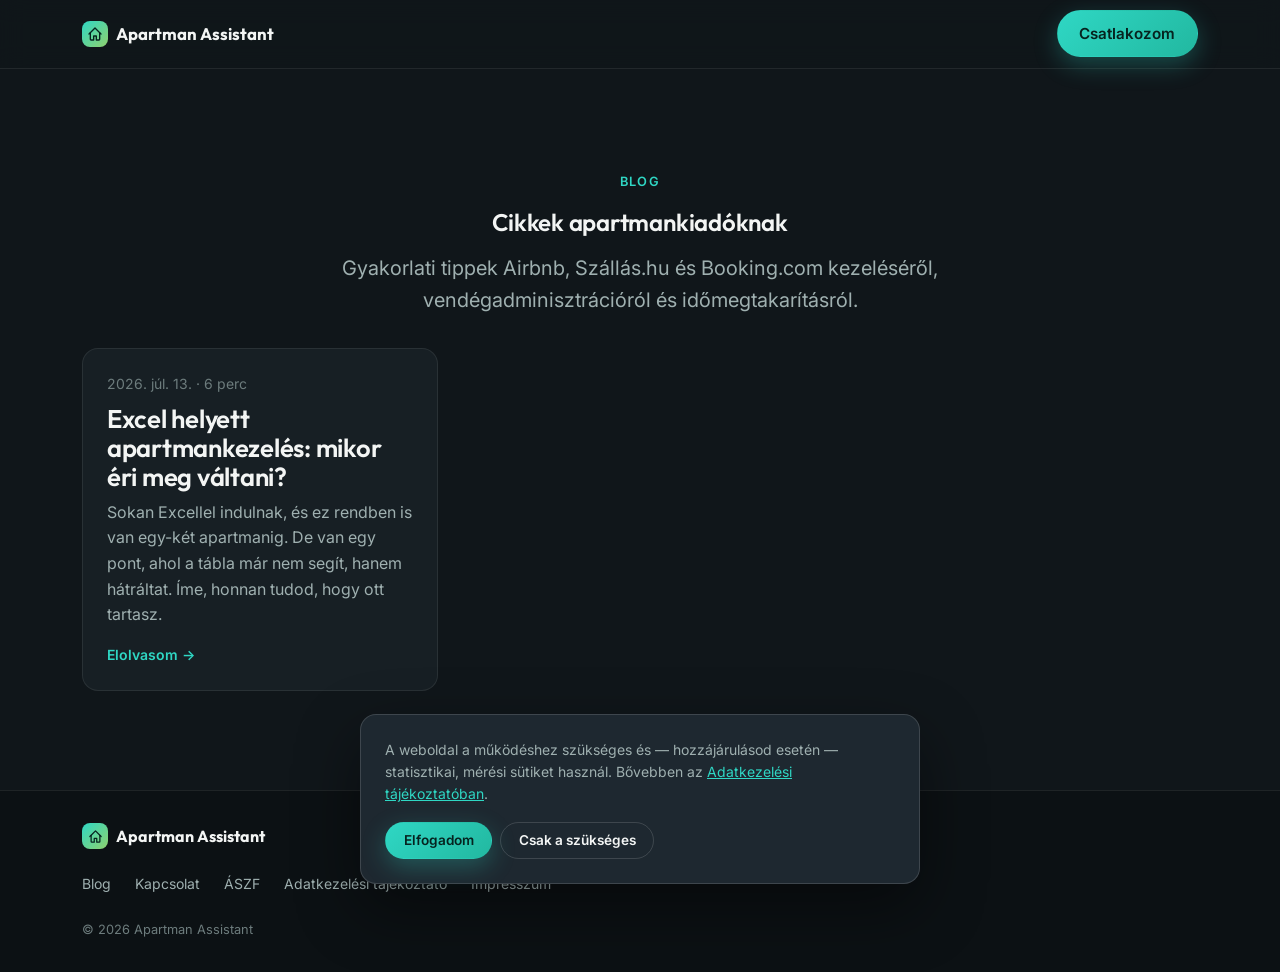
==== blog/index.html @ d6e4552d "Generate blog listing page" ====
<!DOCTYPE html>
<html lang="hu">
<head>
<meta charset="UTF-8" />
<meta name="viewport" content="width=device-width, initial-scale=1, viewport-fit=cover" />

<title>Blog — Apartman Assistant</title>
<meta name="description" content="Cikkek apartmankiadásról, Airbnb és Szállás.hu kezelésről, vendégkommunikációról és adminisztrációról." />
<link rel="canonical" href="https://apartmanassistant.hu/blog" />
<meta name="robots" content="index, follow" />
<meta name="theme-color" content="#10161a" />
<link rel="icon" href="/favicon.png" type="image/png" sizes="192x192" />
<link rel="apple-touch-icon" href="/assets/apple-touch-icon.png" />

<meta property="og:type" content="website" />
<meta property="og:site_name" content="Apartman Assistant" />
<meta property="og:title" content="Blog — Apartman Assistant" />
<meta property="og:description" content="Cikkek apartmankiadásról, Airbnb és Szállás.hu kezelésről, vendégkommunikációról és adminisztrációról." />
<meta property="og:url" content="https://apartmanassistant.hu/blog" />
<meta property="og:locale" content="hu_HU" />
<meta property="og:image" content="https://apartmanassistant.hu/assets/og-image.jpg" />

<link rel="preconnect" href="https://fonts.googleapis.com" />
<link rel="preconnect" href="https://fonts.gstatic.com" crossorigin />
<link href="https://fonts.googleapis.com/css2?family=Outfit:wght@500;600;700&family=Inter:wght@400;500;600;700&display=swap" rel="stylesheet" />
<link rel="stylesheet" href="/style.css" />
</head>
<body>
<svg style="display:none">
  <symbol id="icon-home" viewBox="0 0 24 24" fill="none" stroke="currentColor" stroke-width="2" stroke-linecap="round" stroke-linejoin="round">
    <path d="M3 12l9-9 9 9"/><path d="M5 10v10a1 1 0 0 0 1 1h4v-6h4v6h4a1 1 0 0 0 1-1V10"/>
  </symbol>
</svg>
<header class="site-header" data-block="header">
  <div class="container site-header__inner">
    <a class="logo" href="/" aria-label="Apartman Assistant — kezdőlap">
      <span class="logo__mark"><svg viewBox="0 0 24 24"><use href="#icon-home"/></svg></span>
      Apartman Assistant
    </a>
    <a class="btn btn-primary" href="/#cta" data-cta="header">
      Csatlakozom
    </a>
  </div>
</header>

<main id="main">
<section class="section">
  <div class="container">
    <div class="section-head section-head--center">
      <p class="eyebrow">Blog</p>
      <h1>Cikkek apartmankiadóknak</h1>
      <p class="lead">Gyakorlati tippek Airbnb, Szállás.hu és Booking.com kezeléséről, vendégadminisztrációról és időmegtakarításról.</p>
    </div>
    <div class="blog-grid">
      <a class="blog-card" href="/blog/excel-helyett-apartman-kezeles">
        <p class="blog-card__meta">2026. júl. 13. · 6 perc</p>
        <h2 class="blog-card__title">Excel helyett apartmankezelés: mikor éri meg váltani?</h2>
        <p class="blog-card__excerpt">Sokan Excellel indulnak, és ez rendben is van egy-két apartmanig. De van egy pont, ahol a tábla már nem segít, hanem hátráltat. Íme, honnan tudod, hogy ott tartasz.</p>
        <span class="blog-card__link">Elolvasom →</span>
      </a>
    </div>
  </div>
</section>
</main>

<footer class="site-footer" data-block="footer">
  <div class="container site-footer__inner">
    <div class="site-footer__brand">
      <span class="logo__mark" style="width:26px;height:26px">
        <svg viewBox="0 0 24 24" style="width:15px;height:15px"><use href="#icon-home"/></svg>
      </span>
      Apartman Assistant
    </div>
    <ul class="site-footer__links">
      <li><a href="/blog">Blog</a></li>
      <li><a href="/kapcsolat">Kapcsolat</a></li>
      <li><a href="/aszf">ÁSZF</a></li>
      <li><a href="/adatkezelesi-tajekoztato">Adatkezelési tájékoztató</a></li>
      <li><a href="/impresszum">Impresszum</a></li>
    </ul>
    <p class="site-footer__meta">© 2026 Apartman Assistant</p>
  </div>
</footer>
<div class="cookie-banner" id="cookie-banner" data-block="cookie-banner" role="dialog" aria-label="Cookie beállítások" aria-live="polite">
  <p>
    A weboldal a működéshez szükséges és — hozzájárulásod esetén — statisztikai,
    mérési sütiket használ. Bővebben az
    <a href="/adatkezelesi-tajekoztato">Adatkezelési tájékoztatóban</a>.
  </p>
  <div class="cookie-banner__actions">
    <button class="btn btn-primary" id="cookie-accept" type="button">Elfogadom</button>
    <button class="btn btn-ghost" id="cookie-reject" type="button">Csak a szükséges</button>
  </div>
</div>
<script src="/script.js" defer></script>
</body>
</html>
---- style.css ----
/* ==========================================================================
   APARTMAN ASSISTANT — LANDING PAGE STYLESHEET
   ==========================================================================
   Fájlszerkezet ebben a fájlban (könnyű keresni / cserélni):
   1. Design tokenek (színek, tipográfia, térközök)
   2. Alapreset
   3. Segédosztályok (container, section, badge, gomb...)
   4. Blokkonkénti stílusok (Header, Hero, Probléma, Funkciók, GYIK, CTA, Footer...)
   5. Cookie banner
   6. Animációk
   7. Reszponzív módosítások (mobile-first — a query-k felfelé bővítenek)
   ========================================================================== */

/* --------------------------------------------------------------------------
   1. DESIGN TOKENEK
   -------------------------------------------------------------------------- */
:root {
  /* Alapszínek — meleg antracit, nem tiszta fekete */
  --color-bg: #10161a;
  --color-bg-alt: #0c1114;
  --color-surface: #171f24;
  --color-surface-elevated: #1e2830;
  --color-border: rgba(255, 255, 255, 0.08);
  --color-border-strong: rgba(255, 255, 255, 0.14);

  /* Szöveg */
  --color-text: #f3f5f4;
  --color-text-muted: #9fb0b0;
  --color-text-faint: #6d7c7d;

  /* Hangsúlyszínek (az alkalmazás palettájából) */
  --color-turquoise: #2fd7c4;
  --color-turquoise-dim: rgba(47, 215, 196, 0.14);
  --color-orange: #ff9a56;
  --color-orange-dim: rgba(255, 154, 86, 0.14);
  --color-green: #8fd16e;
  --color-green-dim: rgba(143, 209, 110, 0.14);

  /* Tipográfia */
  --font-display: "Outfit", "Segoe UI", sans-serif;
  --font-body: "Inter", "Segoe UI", sans-serif;

  --fs-h1: clamp(2rem, 1.55rem + 2.2vw, 3.4rem);
  --fs-h2: clamp(1.6rem, 1.35rem + 1.2vw, 2.4rem);
  --fs-h3: clamp(1.25rem, 1.13rem + 0.6vw, 1.6rem);
  --fs-lead: clamp(1.05rem, 0.98rem + 0.35vw, 1.25rem);
  --fs-body: 1rem;
  --fs-small: 0.875rem;
  --fs-eyebrow: 0.8rem;

  /* Térköz-skála
     A blokkok közti (lg/xl/2xl/3xl) térközök ~20-23%-kal csökkentve a
     tömörebb, prémiumabb ritmus érdekében. A tartalmi térközök (sm/md)
     változatlanok, hogy a kártyák belső légtere ne váljon szűkössé. */
  --space-3xs: 0.25rem;
  --space-2xs: 0.5rem;
  --space-xs: 0.75rem;
  --space-sm: 1rem;
  --space-md: 1.5rem;
  --space-lg: 2rem;
  --space-xl: 3.15rem;
  --space-2xl: 4.6rem;
  --space-3xl: 6.2rem;

  /* Egyéb */
  --radius-sm: 10px;
  --radius-md: 16px;
  --radius-lg: 24px;
  --radius-pill: 999px;
  --shadow-sm: 0 4px 16px rgba(0, 0, 0, 0.28);
  --shadow-md: 0 12px 32px rgba(0, 0, 0, 0.36);
  --shadow-lg: 0 24px 64px rgba(0, 0, 0, 0.44);
  --container-max: 1180px;
  --ease: cubic-bezier(0.22, 1, 0.36, 1);
}

/* --------------------------------------------------------------------------
   2. ALAPRESET
   -------------------------------------------------------------------------- */
*,
*::before,
*::after {
  box-sizing: border-box;
}

html {
  scroll-behavior: smooth;
}

@media (prefers-reduced-motion: reduce) {
  html {
    scroll-behavior: auto;
  }
  *,
  *::before,
  *::after {
    animation-duration: 0.001ms !important;
    animation-iteration-count: 1 !important;
    transition-duration: 0.001ms !important;
    scroll-behavior: auto !important;
  }
}

body {
  margin: 0;
  background: var(--color-bg);
  color: var(--color-text);
  font-family: var(--font-body);
  font-size: var(--fs-body);
  line-height: 1.6;
  -webkit-font-smoothing: antialiased;
  text-rendering: optimizeLegibility;
}

img {
  max-width: 100%;
  display: block;
}

a {
  color: inherit;
  text-decoration: none;
}

h1,
h2,
h3,
h4 {
  font-family: var(--font-display);
  line-height: 1.15;
  margin: 0;
  font-weight: 600;
  letter-spacing: -0.01em;
}

p {
  margin: 0;
}

ul {
  margin: 0;
  padding: 0;
  list-style: none;
}

button {
  font-family: inherit;
  cursor: pointer;
}

svg {
  display: block;
}

::selection {
  background: var(--color-turquoise);
  color: #062521;
}

/* Látható fókusz — akadálymentesség */
:focus-visible {
  outline: 2px solid var(--color-turquoise);
  outline-offset: 3px;
  border-radius: 4px;
}

/* --------------------------------------------------------------------------
   3. SEGÉDOSZTÁLYOK
   -------------------------------------------------------------------------- */
.container {
  width: 100%;
  max-width: var(--container-max);
  margin-inline: auto;
  padding-inline: var(--space-md);
}

.section {
  padding-block: var(--space-2xl);
}

/* Kifejezetten a Hero → Probléma közti rés csökkentésére (kérésre) —
   csak a felső térközt érinti, az alsó (a következő blokk felé) marad. */
#problema {
  padding-top: 1.5rem;
}

.section--tight {
  padding-block: var(--space-xl);
}

.section-head {
  max-width: 640px;
  margin-bottom: var(--space-lg);
}

.section-head--center {
  margin-inline: auto;
  text-align: center;
}

.eyebrow {
  display: inline-flex;
  align-items: center;
  gap: var(--space-2xs);
  font-family: var(--font-body);
  font-size: var(--fs-eyebrow);
  font-weight: 600;
  letter-spacing: 0.08em;
  text-transform: uppercase;
  color: var(--color-turquoise);
  margin-bottom: var(--space-sm);
}

.eyebrow .dot {
  width: 6px;
  height: 6px;
  border-radius: 50%;
  background: currentColor;
}

.lead {
  font-size: var(--fs-lead);
  color: var(--color-text-muted);
  margin-top: var(--space-sm);
  max-width: 52ch;
}

.section-head--center .lead {
  margin-inline: auto;
}

.visually-hidden {
  position: absolute;
  width: 1px;
  height: 1px;
  overflow: hidden;
  clip: rect(0 0 0 0);
  white-space: nowrap;
}

.skip-link {
  position: absolute;
  top: -100%;
  left: var(--space-sm);
  background: var(--color-turquoise);
  color: #06201c;
  padding: var(--space-2xs) var(--space-sm);
  border-radius: var(--radius-sm);
  z-index: 1000;
  font-weight: 600;
  transition: top 0.2s var(--ease);
}

.skip-link:focus {
  top: var(--space-sm);
}

/* Ikon */
.icon {
  width: 22px;
  height: 22px;
  stroke: currentColor;
  fill: none;
  stroke-width: 1.75;
  stroke-linecap: round;
  stroke-linejoin: round;
  flex-shrink: 0;
}

/* Gombok --------------------------------------------------------------- */
.btn {
  display: inline-flex;
  align-items: center;
  justify-content: center;
  gap: var(--space-2xs);
  font-family: var(--font-body);
  font-weight: 600;
  font-size: 1rem;
  padding: 0.9rem 1.6rem;
  border-radius: var(--radius-pill);
  border: 1px solid transparent;
  transition: transform 0.18s var(--ease), box-shadow 0.18s var(--ease), background 0.18s var(--ease), border-color 0.18s var(--ease);
  white-space: nowrap;
}

.btn:active {
  transform: scale(0.98);
}

.btn-primary {
  background: linear-gradient(135deg, var(--color-turquoise), #22b8a0);
  color: #06231f;
  box-shadow: 0 8px 24px rgba(47, 215, 196, 0.28);
}

.btn-primary:hover {
  box-shadow: 0 12px 32px rgba(47, 215, 196, 0.4);
  transform: translateY(-1px);
}

.btn-ghost {
  background: transparent;
  border-color: var(--color-border-strong);
  color: var(--color-text);
}

.btn-ghost:hover {
  border-color: var(--color-turquoise);
  color: var(--color-turquoise);
}

.btn-block {
  width: 100%;
}

.cta-group {
  display: flex;
  flex-direction: column;
  align-items: flex-start;
  gap: var(--space-2xs);
}

.section-head--center .cta-group {
  align-items: center;
}

/* Bizalomépítő jelvények (próbaidő / ár / lemondhatóság) --------------- */
.trust-badges {
  display: flex;
  flex-wrap: wrap;
  justify-content: center;
  gap: var(--space-2xs);
  margin-top: var(--space-sm);
}

.trust-badges li {
  display: inline-flex;
  align-items: center;
  gap: 0.4rem;
  font-size: 0.9rem;
  font-weight: 600;
  color: var(--color-text);
  background: var(--color-surface);
  border: 1px solid var(--color-border-strong);
  padding: 0.55rem 0.95rem;
  border-radius: var(--radius-pill);
}

.trust-badges .icon {
  width: 16px;
  height: 16px;
}

.trust-badges li:nth-child(1) .icon {
  color: var(--color-turquoise);
}

.trust-badges li:nth-child(2) .icon {
  color: var(--color-orange);
}

.trust-badges li:nth-child(3) .icon {
  color: var(--color-green);
}

.trust-badges--emphasis li:nth-child(1) {
  background: var(--color-turquoise-dim);
  border-color: rgba(47, 215, 196, 0.4);
  color: var(--color-turquoise);
}

/* Kártya elem ------------------------------------------------------------ */
.card {
  background: var(--color-surface);
  border: 1px solid var(--color-border);
  border-radius: var(--radius-md);
  padding: var(--space-md);
}

/* Badge / állapotjelző (az app szemantikus jelzéseihez igazítva) -------- */
.badge {
  display: inline-flex;
  align-items: center;
  gap: 0.35rem;
  font-size: var(--fs-small);
  font-weight: 600;
  padding: 0.3rem 0.7rem;
  border-radius: var(--radius-pill);
}

.badge--turquoise {
  background: var(--color-turquoise-dim);
  color: var(--color-turquoise);
}

.badge--orange {
  background: var(--color-orange-dim);
  color: var(--color-orange);
}

.badge--green {
  background: var(--color-green-dim);
  color: var(--color-green);
}

/* --------------------------------------------------------------------------
   KÉPERNYŐKÉP-HELYTARTÓ (device-frame)
   -------------------------------------------------------------------------- 
   Ez a komponens tartja a helyét a valódi mobil screenshotoknak.
   Csere módja: lásd a HTML-ben lévő komment minden .device-frame felett.
   Amíg nincs kép: szaggatott keretes helytartó, felirattal.
   Ha van kép: a .device-frame__placeholder div-et cseréld le
   egy <img class="device-frame__img" src="assets/screenshots/xxx.webp" ...> tagre.
*/
.device-frame {
  position: relative;
  width: 100%;
  max-width: 300px;
  aspect-ratio: 9 / 19.5;
  margin-inline: auto;
  border-radius: 34px;
  padding: 10px;
  background: linear-gradient(160deg, #232f36, #141b1f);
  border: 1px solid var(--color-border-strong);
  box-shadow: var(--shadow-lg), 0 40px 70px -32px rgba(47, 215, 196, 0.28);
}

@media (prefers-reduced-motion: no-preference) {
  .device-frame {
    animation: deviceFloat 6.5s ease-in-out infinite;
  }

  /* Váltakozó fázis, hogy a szomszédos mockupok ne mozogjanak egyszerre */
  .feature--reverse .device-frame {
    animation-delay: -3.2s;
  }
}

@keyframes deviceFloat {
  0%,
  100% {
    transform: translateY(0);
  }
  50% {
    transform: translateY(-10px);
  }
}

/* A dekoratív "sziget" jegyzet (notch) eltávolítva — a placeholder-korban
   jól nézett ki, de a valódi screenshotok fejléc-szövegeit eltakarta.
   A keret önmagában (lekerekített bezel + árnyék) is jól olvasható
   telefonformát ad, notch nélkül is. */

.device-frame__screen {
  position: relative;
  width: 100%;
  height: 100%;
  border-radius: 24px;
  overflow: hidden;
  background: var(--color-surface);
}

.device-frame__img {
  width: 100%;
  height: 100%;
  object-fit: cover;
  /* Alapérték — csak akkor számít, ha egy képhez nincs lentebb egyedi
     módosító osztály megadva. */
  object-position: center top;
}

/* --------------------------------------------------------------------------
   KÉPENKÉNTI POZÍCIÓ-FINOMHANGOLÁS
   -------------------------------------------------------------------------- 
   Minden screenshot kicsit más forrás-arányú lehet, ezért nem egy közös
   értékkel, hanem egyenként hangoljuk a vízszintes pozíciót.
   Csak a "calc(50% + Npx)" részben lévő Npx számot kell módosítani:
     - pozitív szám (pl. +15px) → a kép jobbra tolódik a keretben
       (a bal oldali tartalom jobban látszik, a jobb oldal jobban vágódik)
     - negatív szám (pl. -15px) → a kép balra tolódik a keretben
       (a jobb oldali tartalom jobban látszik, a bal oldal jobban vágódik)
     - 0px → középre igazítva (nincs eltolás)
   ------------------------------------------------------------------------ */
.img--hero {
  object-position: calc(50% - 10px) top;
}

.img--guest-profile {
  object-position: calc(50% - 4px) top;
}

.img--tasks {
  object-position: calc(50% - 4px) top;
}

.img--booking {
  object-position: calc(50% - 4px) top;
}

.img--guest-tasks {
  object-position: calc(50% - 4px) top;
}

.img--payments {
  object-position: calc(50% - 4px) top;
}

.img--contacts {
  object-position: calc(50% + 9px) top;
}

.img--ical {
  object-position: calc(50% + 0px) top;
}

.device-frame__placeholder {
  width: 100%;
  height: 100%;
  display: flex;
  flex-direction: column;
  align-items: center;
  justify-content: center;
  gap: var(--space-xs);
  text-align: center;
  padding: var(--space-md);
  border: 1.5px dashed var(--color-border-strong);
  border-radius: 24px;
  color: var(--color-text-faint);
  background: repeating-linear-gradient(
    135deg,
    rgba(255, 255, 255, 0.02),
    rgba(255, 255, 255, 0.02) 10px,
    transparent 10px,
    transparent 20px
  );
}

.device-frame__placeholder .icon {
  width: 30px;
  height: 30px;
  color: var(--color-turquoise);
  opacity: 0.7;
}

.device-frame__placeholder-label {
  font-size: var(--fs-small);
  font-weight: 600;
  color: var(--color-text-muted);
}

.device-frame__placeholder-meta {
  font-size: 0.75rem;
  color: var(--color-text-faint);
}

/* --------------------------------------------------------------------------
   4a. HEADER
   -------------------------------------------------------------------------- */
.site-header {
  position: sticky;
  top: 0;
  z-index: 100;
  background: rgba(16, 22, 26, 0.82);
  backdrop-filter: blur(12px);
  -webkit-backdrop-filter: blur(12px);
  border-bottom: 1px solid var(--color-border);
}

.site-header__inner {
  display: flex;
  align-items: center;
  justify-content: space-between;
  padding-block: 0.65rem;
}

.logo {
  display: flex;
  align-items: center;
  gap: 0.5rem;
  font-family: var(--font-display);
  font-weight: 700;
  font-size: 1.05rem;
  color: var(--color-text);
}

.logo__mark {
  width: 26px;
  height: 26px;
  border-radius: 8px;
  background: linear-gradient(135deg, var(--color-turquoise), var(--color-green));
  display: flex;
  align-items: center;
  justify-content: center;
  color: #06231f;
}

.logo__mark svg {
  width: 16px;
  height: 16px;
  stroke: #06231f;
  stroke-width: 2;
  fill: none;
}

.site-header .btn {
  padding: 0.55rem 1.15rem;
  font-size: 0.88rem;
}

/* --------------------------------------------------------------------------
   4b. HERO
   -------------------------------------------------------------------------- */
.hero {
  /* Az alsó térköz szándékosan kisebb, mint a felső — így szűkebb a rés
     a "Talán neked is ismerős" blokk felé (kérésre csökkentve). */
  padding-block: var(--space-2xl) 1rem;
  position: relative;
  overflow: hidden;
}

.hero::before {
  content: "";
  position: absolute;
  inset: -20% -10% auto -10%;
  height: 480px;
  background: radial-gradient(closest-side, rgba(47, 215, 196, 0.16), transparent 70%);
  pointer-events: none;
  z-index: 0;
}

.hero__inner {
  position: relative;
  z-index: 1;
  display: grid;
  gap: var(--space-xl);
  align-items: center;
}

.hero__content {
  text-align: center;
}

.hero__kicker {
  color: var(--color-turquoise);
  font-weight: 600;
  font-size: var(--fs-eyebrow);
  letter-spacing: 0.08em;
  text-transform: uppercase;
  margin-bottom: var(--space-sm);
  display: block;
}

.hero h1 {
  font-size: var(--fs-h1);
}

.hero h1 .accent {
  background: linear-gradient(100deg, var(--color-turquoise), var(--color-green));
  -webkit-background-clip: text;
  background-clip: text;
  color: transparent;
}

.hero__lead {
  font-size: var(--fs-lead);
  color: var(--color-text-muted);
  margin-top: var(--space-md);
  max-width: 56ch;
  margin-inline: auto;
}

.hero__cta {
  margin-top: var(--space-lg);
  display: flex;
  flex-direction: column;
  align-items: center;
  gap: var(--space-sm);
}

.hero__visual {
  display: flex;
  justify-content: center;
}

.hero__visual .device-frame {
  max-width: 260px;
}

/* --------------------------------------------------------------------------
   4c. PROBLÉMA BLOKK
   -------------------------------------------------------------------------- */
.problem__intro {
  max-width: 640px;
  margin-bottom: var(--space-lg);
}

.problem__question {
  font-family: var(--font-display);
  font-size: var(--fs-h3);
  color: var(--color-text);
  margin-top: var(--space-sm);
}

.problem__list {
  display: grid;
  gap: var(--space-sm);
  margin-top: var(--space-lg);
}

.problem__item {
  display: flex;
  align-items: flex-start;
  gap: var(--space-sm);
  padding: var(--space-md);
  background: var(--color-surface);
  border: 1px solid var(--color-border);
  border-radius: var(--radius-md);
}

.problem__item .icon {
  color: var(--color-orange);
  margin-top: 2px;
}

.problem__outro {
  margin-top: var(--space-lg);
  padding: var(--space-md);
  border-left: 3px solid var(--color-turquoise);
  background: var(--color-surface);
  border-radius: 0 var(--radius-md) var(--radius-md) 0;
  font-family: var(--font-display);
  /* ~18%-kal kisebb, mint a --fs-h3, hogy ne versenyezzen a főcímekkel */
  font-size: clamp(1.02rem, 0.95rem + 0.45vw, 1.3rem);
  font-weight: 500;
  color: var(--color-text);
}

.problem__outro span {
  color: var(--color-turquoise);
}

/* --------------------------------------------------------------------------
   4d. FUNKCIÓ BLOKK (ismételhető komponens — kép + szöveg, felváltva)
   -------------------------------------------------------------------------- */
.feature {
  display: grid;
  gap: var(--space-lg);
  align-items: center;
}

.feature + .feature {
  margin-top: var(--space-2xl);
}

.feature__icon-badge {
  width: 46px;
  height: 46px;
  border-radius: var(--radius-sm);
  display: flex;
  align-items: center;
  justify-content: center;
  margin-bottom: var(--space-sm);
}

.feature__icon-badge .icon {
  width: 24px;
  height: 24px;
}

.feature__title {
  font-size: var(--fs-h2);
}

.feature__text {
  color: var(--color-text-muted);
  margin-top: var(--space-sm);
  max-width: 52ch;
}

.feature__points {
  margin-top: var(--space-md);
  display: grid;
  gap: var(--space-xs);
}

.feature__points li {
  display: flex;
  align-items: center;
  gap: var(--space-xs);
  color: var(--color-text);
  font-weight: 500;
}

.feature__points .icon {
  width: 18px;
  height: 18px;
  color: var(--color-green);
}

.feature--reverse .feature__visual {
  order: -1;
}

/* Spotlight változat — egy-két kiemelt blokkhoz, hogy törje a mintázat
   ismétlődését. Egyoszlopos, keretezett, izzó kártya, középre igazítva. */
.feature--spotlight {
  background: linear-gradient(160deg, var(--color-surface), var(--color-surface-elevated));
  border: 1px solid var(--color-border-strong);
  border-radius: var(--radius-lg);
  padding: var(--space-lg);
  text-align: center;
  box-shadow: 0 40px 80px -40px rgba(255, 154, 86, 0.28), var(--shadow-sm);
}

.feature--spotlight .feature__icon-badge {
  margin-inline: auto;
}

.feature--spotlight .feature__text {
  margin-inline: auto;
}

.feature--spotlight .feature__points {
  display: inline-grid;
  margin-inline: auto;
  margin-top: var(--space-md);
  text-align: left;
}

.feature--spotlight .feature__visual {
  margin-top: var(--space-lg);
}

.feature--spotlight .device-frame {
  max-width: 240px;
}

/* --------------------------------------------------------------------------
   4e. KIEMELT SÁV (digitális asszisztens callout)
   -------------------------------------------------------------------------- */
.highlight-banner {
  position: relative;
  background: linear-gradient(160deg, var(--color-surface), var(--color-surface-elevated));
  border: 1px solid rgba(47, 215, 196, 0.28);
  border-left: 3px solid var(--color-turquoise);
  border-radius: var(--radius-lg);
  padding: var(--space-lg);
  text-align: center;
  overflow: hidden;
  box-shadow: 0 0 90px -24px rgba(47, 215, 196, 0.4), var(--shadow-md);
}

.highlight-banner::before {
  content: "";
  position: absolute;
  top: -60%;
  left: 50%;
  translate: -50% 0;
  width: 70%;
  height: 220%;
  background: radial-gradient(closest-side, rgba(47, 215, 196, 0.16), transparent 70%);
  pointer-events: none;
}

.highlight-banner__icon {
  position: relative;
  z-index: 1;
  display: inline-flex;
  align-items: center;
  justify-content: center;
  width: 64px;
  height: 64px;
  border-radius: 50%;
  background: radial-gradient(circle, rgba(47, 215, 196, 0.3), rgba(47, 215, 196, 0.04));
  box-shadow: 0 0 34px rgba(47, 215, 196, 0.4), inset 0 0 0 1px rgba(47, 215, 196, 0.3);
  margin-bottom: var(--space-sm);
}

.highlight-banner .icon-lg {
  position: relative;
  z-index: 1;
  width: 28px;
  height: 28px;
  color: var(--color-turquoise);
  margin: 0;
}

.highlight-banner h3 {
  position: relative;
  z-index: 1;
  font-size: var(--fs-h3);
}

.highlight-banner p {
  position: relative;
  z-index: 1;
  color: var(--color-text-muted);
  margin-top: var(--space-sm);
  max-width: 56ch;
  margin-inline: auto;
}

/* Narancs színváltozat az árazás/bevezető időszak blokkhoz — hogy vizuálisan
   megkülönböztethető legyen a türkiz "digitális asszisztens" kiemeléstől. */
.highlight-banner--pricing {
  border-color: rgba(255, 154, 86, 0.28);
  border-left-color: var(--color-orange);
  box-shadow: 0 0 90px -24px rgba(255, 154, 86, 0.4), var(--shadow-md);
}

.highlight-banner--pricing::before {
  background: radial-gradient(closest-side, rgba(255, 154, 86, 0.16), transparent 70%);
}

.highlight-banner--pricing .highlight-banner__icon {
  background: radial-gradient(circle, rgba(255, 154, 86, 0.3), rgba(255, 154, 86, 0.04));
  box-shadow: 0 0 34px rgba(255, 154, 86, 0.4), inset 0 0 0 1px rgba(255, 154, 86, 0.3);
}

.highlight-banner--pricing .icon-lg {
  color: var(--color-orange);
}

/* Hero "Bevezető időszak" kiemelő doboz ----------------------------------- */
.intro-period-badge {
  display: flex;
  align-items: flex-start;
  gap: var(--space-sm);
  margin-top: var(--space-md);
  padding: var(--space-sm) var(--space-md);
  background: var(--color-turquoise-dim);
  border: 1px solid rgba(47, 215, 196, 0.3);
  border-radius: var(--radius-md);
  text-align: left;
}

.intro-period-badge__emoji {
  font-size: 1.4rem;
  line-height: 1;
  flex-shrink: 0;
}

.intro-period-badge__title {
  font-family: var(--font-display);
  font-weight: 600;
  color: var(--color-turquoise);
  font-size: 0.95rem;
}

.intro-period-badge__text {
  color: var(--color-text-muted);
  font-size: 0.9rem;
  margin-top: 0.2rem;
}

.intro-period-badge__link {
  display: inline-block;
  margin-left: 0.4rem;
  color: var(--color-turquoise);
  font-weight: 600;
  text-decoration: underline;
  text-underline-offset: 2px;
  white-space: nowrap;
}

.intro-period-badge__link:hover {
  color: var(--color-green);
}

/* Korai felhasználók / visszajelzés blokk — visszafogott, kártya nélküli -- */
.early-access-note {
  display: flex;
  align-items: flex-start;
  gap: var(--space-sm);
  max-width: 720px;
  margin-inline: auto;
  text-align: left;
}

.early-access-note .icon {
  color: var(--color-green);
  margin-top: 3px;
  flex-shrink: 0;
}

.early-access-note p {
  color: var(--color-text-muted);
  line-height: 1.7;
}

/* --------------------------------------------------------------------------
   4f. TOVÁBBI FUNKCIÓK RÁCS
   -------------------------------------------------------------------------- */
.feature-grid {
  display: grid;
  gap: var(--space-sm);
}

.feature-grid__item {
  display: flex;
  gap: var(--space-sm);
  padding: var(--space-md);
  background: var(--color-surface);
  border: 1px solid var(--color-border);
  border-radius: var(--radius-md);
  transition: border-color 0.2s var(--ease), transform 0.2s var(--ease);
}

.feature-grid__item:hover {
  border-color: var(--color-border-strong);
  transform: translateY(-2px);
}

.feature-grid__item .icon {
  color: var(--color-turquoise);
  flex-shrink: 0;
}

.feature-grid__item p {
  font-weight: 500;
  color: var(--color-text);
}

/* --------------------------------------------------------------------------
   4g. TÖRTÉNET / FOUNDER BLOKK
   -------------------------------------------------------------------------- */
.story {
  background: var(--color-surface);
  border: 1px solid var(--color-border);
  border-radius: var(--radius-lg);
  padding: var(--space-lg);
}

.story blockquote {
  margin: 0;
  font-family: var(--font-display);
  font-size: var(--fs-h3);
  font-weight: 500;
  color: var(--color-text);
  line-height: 1.4;
}

.story p {
  color: var(--color-text-muted);
  margin-top: var(--space-md);
}

.story p + p {
  margin-top: var(--space-sm);
}

.story__signature {
  margin-top: var(--space-md);
  padding-top: var(--space-sm);
  border-top: 1px solid var(--color-border);
  display: flex;
  align-items: center;
  gap: var(--space-xs);
  color: var(--color-turquoise);
  font-family: var(--font-display);
  font-size: 0.95rem;
  font-weight: 500;
  letter-spacing: 0.01em;
}

.story__signature::before {
  content: "";
  width: 30px;
  height: 2px;
  flex-shrink: 0;
  background: linear-gradient(90deg, var(--color-turquoise), var(--color-green));
  border-radius: var(--radius-pill);
}

/* --------------------------------------------------------------------------
   4h. GYIK (FAQ)
   -------------------------------------------------------------------------- */
.faq-list {
  display: grid;
  gap: var(--space-xs);
}

.faq-item {
  background: var(--color-surface);
  border: 1px solid var(--color-border);
  border-radius: var(--radius-md);
  overflow: hidden;
}

.faq-item__question {
  width: 100%;
  display: flex;
  align-items: center;
  justify-content: space-between;
  gap: var(--space-sm);
  padding: var(--space-md);
  background: transparent;
  border: none;
  color: var(--color-text);
  font-family: var(--font-display);
  font-size: 1.02rem;
  font-weight: 500;
  text-align: left;
}

.faq-item__question .icon {
  color: var(--color-turquoise);
  transition: transform 0.25s var(--ease);
  flex-shrink: 0;
}

.faq-item[open] .faq-item__question .icon {
  transform: rotate(180deg);
}

.faq-item__answer {
  padding: 0 var(--space-md) var(--space-md);
  color: var(--color-text-muted);
}

/* Simább nyitás modern böngészőkben (progresszív feljavítás) */
@media (prefers-reduced-motion: no-preference) {
  .faq-item__answer {
    animation: faqFadeIn 0.25s var(--ease);
  }
}

@keyframes faqFadeIn {
  from {
    opacity: 0;
    transform: translateY(-4px);
  }
  to {
    opacity: 1;
    transform: translateY(0);
  }
}

/* --------------------------------------------------------------------------
   4i. ZÁRÓ CTA
   -------------------------------------------------------------------------- */
.final-cta {
  text-align: center;
  background: radial-gradient(circle at 50% 0%, rgba(47, 215, 196, 0.14), transparent 60%), var(--color-surface);
  border: 1px solid var(--color-border);
  border-radius: var(--radius-lg);
  padding: var(--space-xl) var(--space-md);
}

.final-cta h2 {
  font-size: var(--fs-h2);
  max-width: 20ch;
  margin-inline: auto;
}

.final-cta .lead {
  margin-inline: auto;
}

.final-cta .cta-group {
  margin-top: var(--space-lg);
  align-items: center;
}

/* --------------------------------------------------------------------------
   4j. FOOTER
   -------------------------------------------------------------------------- */
.site-footer {
  border-top: 1px solid var(--color-border);
  padding-block: var(--space-lg);
  background: var(--color-bg-alt);
}

.site-footer__inner {
  display: flex;
  flex-direction: column;
  gap: var(--space-md);
}

.site-footer__brand {
  display: flex;
  align-items: center;
  gap: 0.5rem;
  font-family: var(--font-display);
  font-weight: 700;
  color: var(--color-text);
}

.site-footer__links {
  display: flex;
  flex-wrap: wrap;
  gap: var(--space-sm) var(--space-md);
  font-size: var(--fs-small);
  color: var(--color-text-muted);
}

.site-footer__links a:hover {
  color: var(--color-turquoise);
}

.site-footer__meta {
  font-size: 0.8rem;
  color: var(--color-text-faint);
}

/* --------------------------------------------------------------------------
   5. COOKIE BANNER (GDPR — Consent Mode v2 alapú)
   -------------------------------------------------------------------------- */
.cookie-banner {
  position: fixed;
  left: var(--space-sm);
  right: var(--space-sm);
  bottom: var(--space-sm);
  z-index: 200;
  max-width: 560px;
  margin-inline: auto;
  background: var(--color-surface-elevated);
  border: 1px solid var(--color-border-strong);
  border-radius: var(--radius-md);
  padding: var(--space-md);
  box-shadow: var(--shadow-lg);
  display: none;
}

.cookie-banner.is-visible {
  display: block;
}

.cookie-banner p {
  font-size: var(--fs-small);
  color: var(--color-text-muted);
}

.cookie-banner a {
  color: var(--color-turquoise);
  text-decoration: underline;
}

.cookie-banner__actions {
  display: flex;
  flex-wrap: wrap;
  gap: var(--space-2xs);
  margin-top: var(--space-sm);
}

.cookie-banner__actions .btn {
  padding: 0.6rem 1.1rem;
  font-size: 0.85rem;
}

/* --------------------------------------------------------------------------
   6. ANIMÁCIÓK — finom, visszafogott (fade-in + kis elmozdulás)
   -------------------------------------------------------------------------- */
@media (prefers-reduced-motion: no-preference) {
  [data-reveal] {
    opacity: 0;
    transform: translateY(16px);
    transition: opacity 0.6s var(--ease), transform 0.6s var(--ease);
  }

  [data-reveal].is-visible {
    opacity: 1;
    transform: translateY(0);
  }
}

/* --------------------------------------------------------------------------
   7. RESZPONZÍV MÓDOSÍTÁSOK (mobile-first — bővítés felfelé)
   -------------------------------------------------------------------------- */
@media (min-width: 640px) {
  .hero__cta {
    flex-direction: row;
  }

  .problem__list {
    grid-template-columns: repeat(2, 1fr);
  }

  .feature-grid {
    grid-template-columns: repeat(2, 1fr);
  }
}

@media (min-width: 768px) {
  .container {
    padding-inline: var(--space-lg);
  }

  .hero__content {
    max-width: 640px;
    margin-inline: auto;
  }
}

@media (min-width: 1024px) {
  .hero__inner {
    grid-template-columns: 1.1fr 0.9fr;
    text-align: left;
  }

  .hero__content {
    text-align: left;
    margin-inline: 0;
  }

  .hero__lead {
    margin-inline: 0;
  }

  .hero__cta {
    align-items: flex-start;
  }

  .hero__cta .trust-badges {
    justify-content: flex-start;
  }

  .hero__visual .device-frame {
    max-width: 300px;
  }

  .feature {
    grid-template-columns: 1fr 1fr;
  }

  .feature__visual {
    order: 1;
  }

  .feature--reverse .feature__visual {
    order: -1;
  }

  .feature--spotlight {
    grid-template-columns: 1fr;
    max-width: 640px;
    margin-inline: auto;
  }

  .feature--spotlight .feature__visual {
    order: 0;
  }

  .feature-grid {
    grid-template-columns: repeat(3, 1fr);
  }

  .site-header .btn {
    padding: 0.65rem 1.35rem;
    font-size: 0.95rem;
  }
}

@media (min-width: 1280px) {
  .section {
    padding-block: var(--space-3xl);
  }
}

/* --------------------------------------------------------------------------
   8. JOGI OLDALAK (ÁSZF, Adatkezelési tájékoztató, Impresszum, Kapcsolat)
   -------------------------------------------------------------------------- 
   Közös komponensek a négy jogi/utility oldalhoz — ugyanazt a design-nyelvet
   használják, mint a landing oldal többi része.
   ------------------------------------------------------------------------ */
.legal-page {
  padding-block: var(--space-xl) var(--space-2xl);
}

.legal-back-link {
  display: inline-flex;
  align-items: center;
  gap: 0.4rem;
  font-size: 0.9rem;
  font-weight: 600;
  color: var(--color-text-muted);
  margin-bottom: var(--space-md);
}

.legal-back-link:hover {
  color: var(--color-turquoise);
}

.legal-back-link .icon {
  width: 16px;
  height: 16px;
  transform: rotate(180deg);
}

.legal-page__eyebrow {
  color: var(--color-turquoise);
  font-weight: 600;
  font-size: var(--fs-eyebrow);
  letter-spacing: 0.08em;
  text-transform: uppercase;
  display: block;
  margin-bottom: var(--space-sm);
}

.legal-page h1 {
  font-size: var(--fs-h1);
}

.legal-page__updated {
  color: var(--color-text-faint);
  font-size: var(--fs-small);
  margin-top: var(--space-sm);
}

/* "Tartalom hamarosan" figyelmeztető sáv — amíg a végleges jogi szöveg
   nincs beillesztve, ez jelzi a látogatónak, hogy az oldal szerkezetileg
   kész, de a tartalma még készül. Töröld ki, ha bekerül a végleges szöveg. */
.legal-notice {
  display: flex;
  align-items: flex-start;
  gap: var(--space-sm);
  margin-top: var(--space-lg);
  padding: var(--space-md);
  background: var(--color-orange-dim);
  border: 1px solid rgba(255, 154, 86, 0.3);
  border-radius: var(--radius-md);
}

.legal-notice .icon {
  color: var(--color-orange);
  flex-shrink: 0;
  margin-top: 2px;
}

.legal-notice p {
  color: var(--color-text);
  font-size: 0.95rem;
}

.legal-notice strong {
  color: var(--color-orange);
}

.legal-section {
  margin-top: var(--space-lg);
  padding-top: var(--space-lg);
  border-top: 1px solid var(--color-border);
}

.legal-section:first-of-type {
  border-top: none;
}

.legal-section h2 {
  font-size: var(--fs-h3);
  margin-bottom: var(--space-sm);
}

.legal-placeholder {
  border: 1.5px dashed var(--color-border-strong);
  border-radius: var(--radius-md);
  padding: var(--space-md);
  color: var(--color-text-faint);
  font-style: italic;
  font-size: 0.95rem;
  background: repeating-linear-gradient(
    135deg,
    rgba(255, 255, 255, 0.02),
    rgba(255, 255, 255, 0.02) 10px,
    transparent 10px,
    transparent 20px
  );
}

/* Inline jelölés a jogi szövegekben még hiányzó cégadatokhoz (pl. adószám) —
   jelenleg nincs használatban, mert a hiányzó adatok visszafogott,
   dokumentumszerű szöveggel ("kitöltés alatt") jelennek meg, kiemelés nélkül. */

/* Kapcsolat oldal — egyszerűbb, nem szakaszolt jogi szöveg, hanem elérhetőségi kártya */
.contact-card {
  margin-top: var(--space-lg);
  display: grid;
  gap: var(--space-sm);
}

.contact-card__item {
  display: flex;
  align-items: center;
  gap: var(--space-sm);
  padding: var(--space-md);
  background: var(--color-surface);
  border: 1px solid var(--color-border);
  border-radius: var(--radius-md);
}

.contact-card__item .icon {
  color: var(--color-turquoise);
  flex-shrink: 0;
}

.contact-card__item-label {
  font-size: var(--fs-small);
  color: var(--color-text-faint);
  display: block;
}

.contact-card__item-value {
  font-weight: 600;
  color: var(--color-text);
}

/* --------------------------------------------------------------------------
   BLOG
   -------------------------------------------------------------------------- */
.header-nav-link {
  font-size: var(--fs-small);
  font-weight: 600;
  color: var(--color-text-muted);
  text-decoration: none;
}

.header-nav-link:hover {
  color: var(--color-text);
}

.container--narrow {
  max-width: 720px;
}

.blog-grid {
  display: grid;
  grid-template-columns: repeat(auto-fill, minmax(280px, 1fr));
  gap: var(--space-md);
  margin-top: var(--space-lg);
}

.blog-card {
  display: flex;
  flex-direction: column;
  gap: var(--space-2xs);
  background: var(--color-surface);
  border: 1px solid var(--color-border);
  border-radius: var(--radius-md);
  padding: var(--space-md);
  text-decoration: none;
  color: inherit;
  transition: border-color 0.15s ease, transform 0.15s ease;
}

.blog-card:hover {
  border-color: var(--color-border-strong);
  transform: translateY(-2px);
}

.blog-card__meta {
  font-size: var(--fs-small);
  color: var(--color-text-faint);
  margin: 0;
}

.blog-card__title {
  font-family: var(--font-display);
  font-size: var(--fs-h3);
  margin: 0;
  color: var(--color-text);
}

.blog-card__excerpt {
  font-size: var(--fs-body);
  color: var(--color-text-muted);
  margin: 0;
  flex-grow: 1;
}

.blog-card__link {
  font-size: var(--fs-small);
  font-weight: 600;
  color: var(--color-turquoise);
  margin-top: var(--space-2xs);
}

.blog-back {
  display: inline-block;
  font-size: var(--fs-small);
  color: var(--color-text-muted);
  text-decoration: none;
  margin-bottom: var(--space-md);
}

.blog-back:hover {
  color: var(--color-text);
}

.blog-meta {
  font-size: var(--fs-small);
  color: var(--color-text-faint);
  margin: 0 0 var(--space-xs);
}

.blog-article h1 {
  font-family: var(--font-display);
  font-size: var(--fs-h1);
  margin: 0 0 var(--space-lg);
}

.blog-prose {
  font-size: var(--fs-lead);
  line-height: 1.7;
  color: var(--color-text);
}

.blog-prose h2 {
  font-family: var(--font-display);
  font-size: var(--fs-h2);
  margin: var(--space-xl) 0 var(--space-sm);
}

.blog-prose h3 {
  font-family: var(--font-display);
  font-size: var(--fs-h3);
  margin: var(--space-lg) 0 var(--space-xs);
}

.blog-prose p {
  margin: 0 0 var(--space-md);
  color: var(--color-text-muted);
}

.blog-prose strong {
  color: var(--color-text);
}

.blog-article__cta {
  margin-top: var(--space-xl);
  text-align: center;
}

.blog-article__cta h3 {
  font-family: var(--font-display);
  margin: 0 0 var(--space-2xs);
}

.blog-article__cta p {
  color: var(--color-text-muted);
  margin: 0 0 var(--space-md);
}
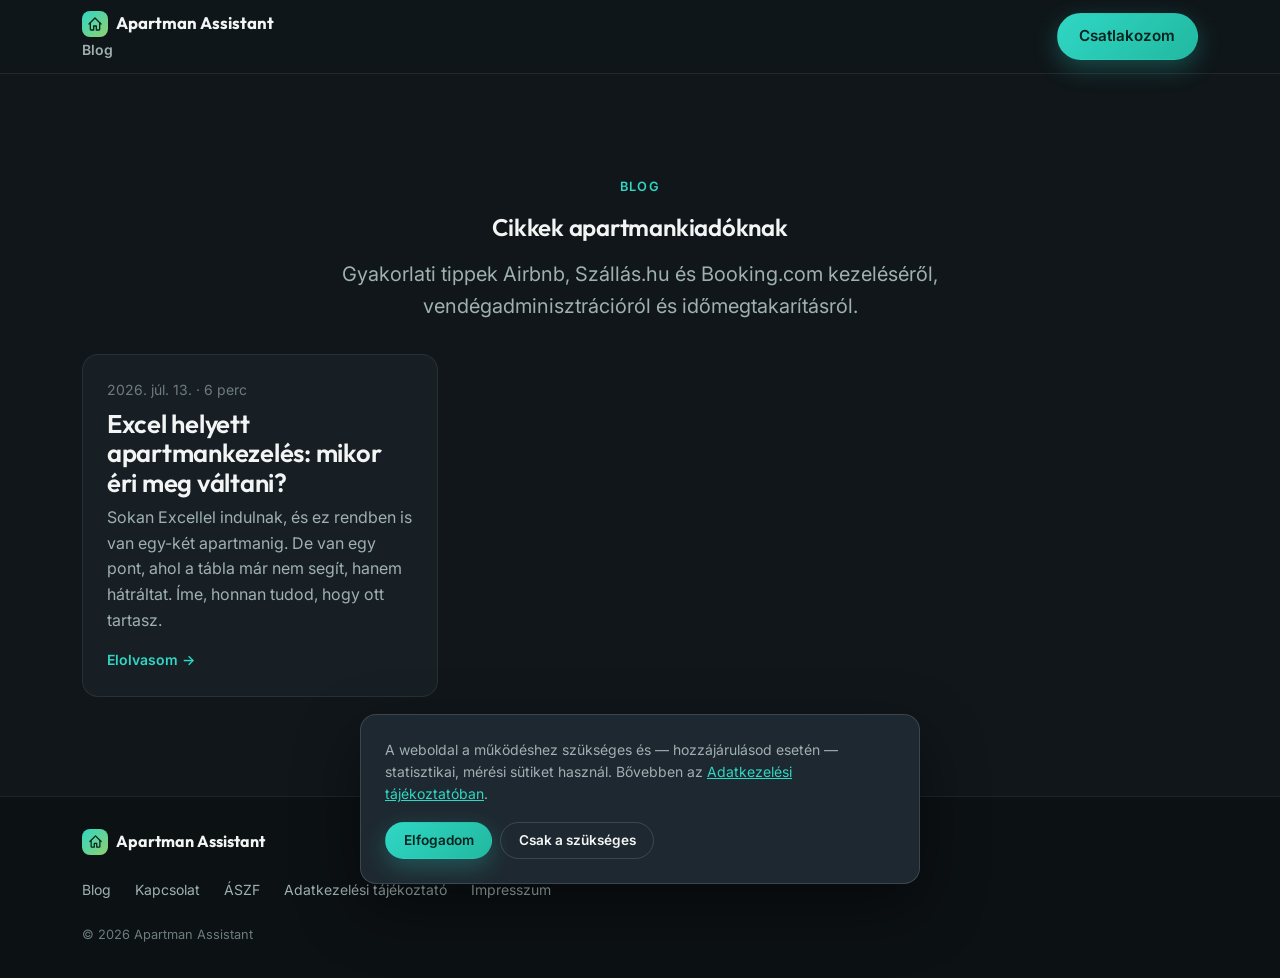
==== commit 009d31be: "Fix header layout on blog index page (match homepage)" ====
--- a/blog/index.html
+++ b/blog/index.html
@@ -33,10 +33,13 @@
 </svg>
 <header class="site-header" data-block="header">
   <div class="container site-header__inner">
-    <a class="logo" href="/" aria-label="Apartman Assistant — kezdőlap">
-      <span class="logo__mark"><svg viewBox="0 0 24 24"><use href="#icon-home"/></svg></span>
-      Apartman Assistant
-    </a>
+    <div class="site-header__left">
+      <a class="logo" href="/" aria-label="Apartman Assistant — kezdőlap">
+        <span class="logo__mark"><svg viewBox="0 0 24 24"><use href="#icon-home"/></svg></span>
+        Apartman Assistant
+      </a>
+      <a class="header-nav-link" href="/blog">Blog</a>
+    </div>
     <a class="btn btn-primary" href="/#cta" data-cta="header">
       Csatlakozom
     </a>
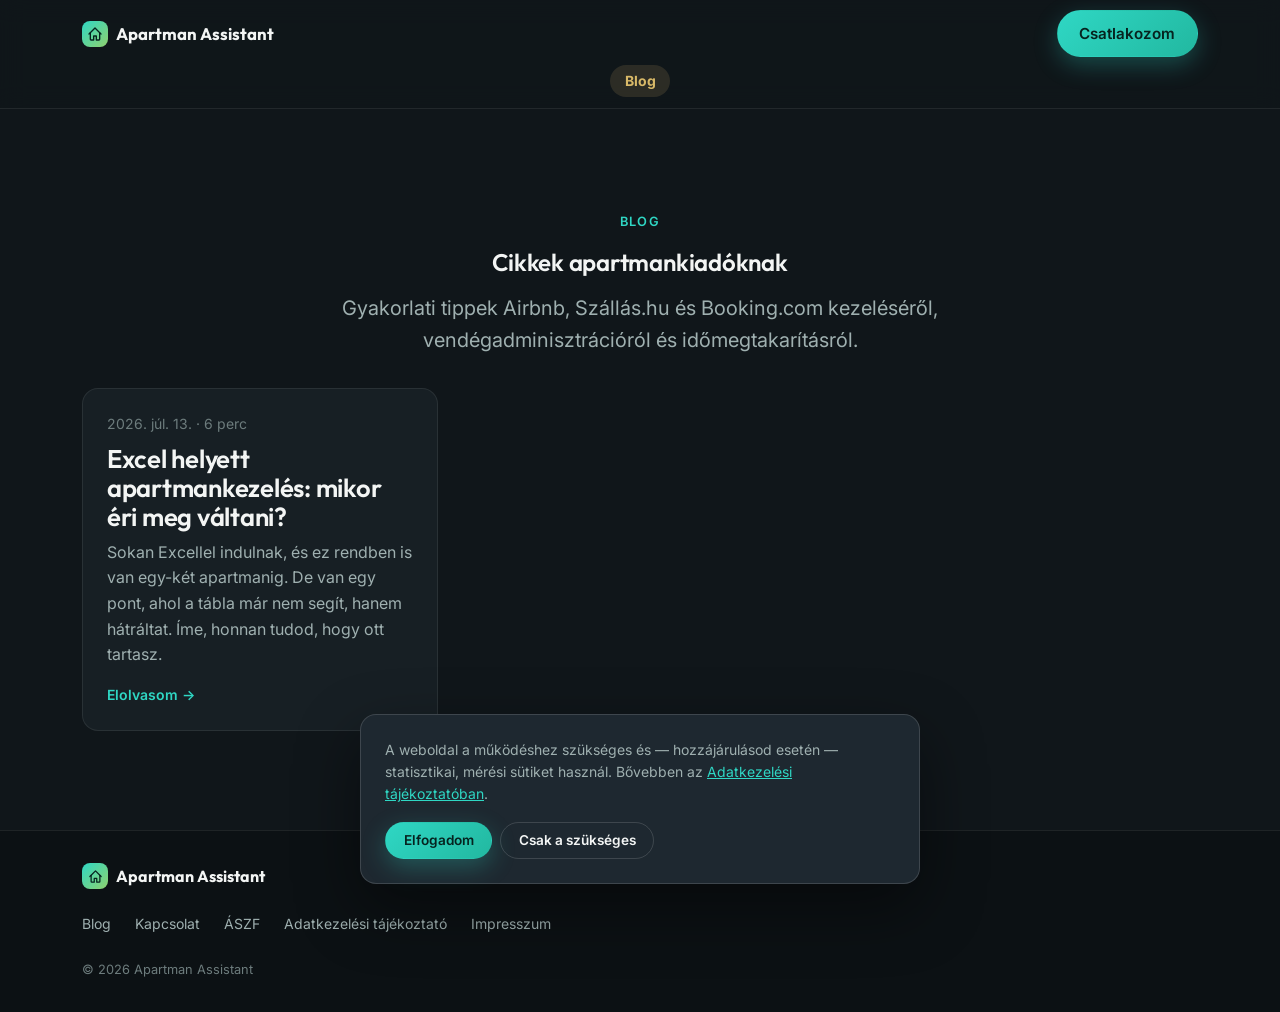
==== commit 09a6d8ed: "Fejléc: Blog gomb külön, középre igazított sorba kerül" ====
--- a/blog/index.html
+++ b/blog/index.html
@@ -33,16 +33,16 @@
 </svg>
 <header class="site-header" data-block="header">
   <div class="container site-header__inner">
-    <div class="site-header__left">
+    <div class="site-header__top">
       <a class="logo" href="/" aria-label="Apartman Assistant — kezdőlap">
         <span class="logo__mark"><svg viewBox="0 0 24 24"><use href="#icon-home"/></svg></span>
         Apartman Assistant
       </a>
-      <a class="header-nav-link" href="/blog">Blog</a>
+      <a class="btn btn-primary" href="/#cta" data-cta="header">
+        Csatlakozom
+      </a>
     </div>
-    <a class="btn btn-primary" href="/#cta" data-cta="header">
-      Csatlakozom
-    </a>
+    <a class="header-nav-link" href="/blog">Blog</a>
   </div>
 </header>
 
--- a/style.css
+++ b/style.css
@@ -35,6 +35,8 @@
   --color-orange-dim: rgba(255, 154, 86, 0.14);
   --color-green: #8fd16e;
   --color-green-dim: rgba(143, 209, 110, 0.14);
+  --color-gold: #d8b968;
+  --color-gold-dim: rgba(216, 185, 104, 0.14);
 
   /* Tipográfia */
   --font-display: "Outfit", "Segoe UI", sans-serif;
@@ -568,9 +570,18 @@
 
 .site-header__inner {
   display: flex;
+  flex-direction: column;
+  align-items: center;
+  gap: 0.5rem;
+  padding-block: 0.65rem;
+}
+
+.site-header__top {
+  display: flex;
+  width: 100%;
   align-items: center;
   justify-content: space-between;
-  padding-block: 0.65rem;
+  gap: 0.75rem;
 }
 
 .logo {
@@ -581,6 +592,13 @@
   font-weight: 700;
   font-size: 1.05rem;
   color: var(--color-text);
+  white-space: nowrap;
+}
+
+@media (max-width: 380px) {
+  .logo {
+    font-size: 0.92rem;
+  }
 }
 
 .logo__mark {
@@ -1509,13 +1527,18 @@
    -------------------------------------------------------------------------- */
 .header-nav-link {
   font-size: var(--fs-small);
-  font-weight: 600;
-  color: var(--color-text-muted);
+  font-weight: 700;
+  color: var(--color-gold);
   text-decoration: none;
+  padding: 0.3rem 0.9rem;
+  border-radius: var(--radius-pill);
+  background: var(--color-gold-dim);
+  white-space: nowrap;
 }
 
 .header-nav-link:hover {
-  color: var(--color-text);
+  background: var(--color-gold);
+  color: var(--color-bg);
 }
 
 .container--narrow {
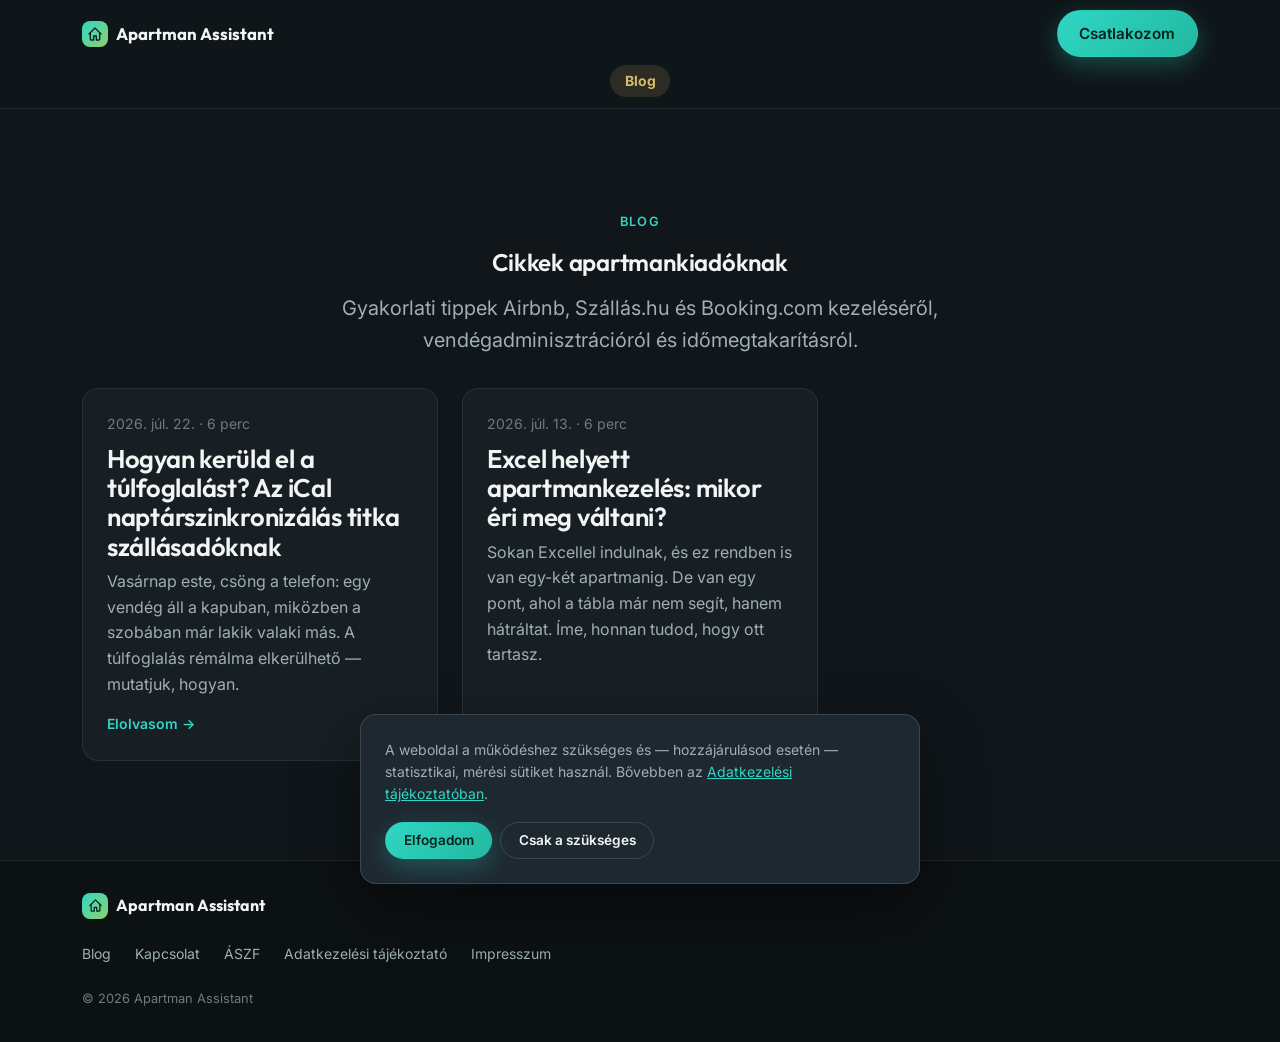
==== commit 99b9f8fb: "Uj blogcikk: tulfoglalas elkerulese / iCal szinkronizacio" ====
--- a/blog/index.html
+++ b/blog/index.html
@@ -55,6 +55,12 @@
       <p class="lead">Gyakorlati tippek Airbnb, Szállás.hu és Booking.com kezeléséről, vendégadminisztrációról és időmegtakarításról.</p>
     </div>
     <div class="blog-grid">
+      <a class="blog-card" href="/blog/hogyan-keruld-el-a-tulfoglalast">
+        <p class="blog-card__meta">2026. júl. 22. · 6 perc</p>
+        <h2 class="blog-card__title">Hogyan kerüld el a túlfoglalást? Az iCal naptárszinkronizálás titka szállásadóknak</h2>
+        <p class="blog-card__excerpt">Vasárnap este, csöng a telefon: egy vendég áll a kapuban, miközben a szobában már lakik valaki más. A túlfoglalás rémálma elkerülhető — mutatjuk, hogyan.</p>
+        <span class="blog-card__link">Elolvasom →</span>
+      </a>
       <a class="blog-card" href="/blog/excel-helyett-apartman-kezeles">
         <p class="blog-card__meta">2026. júl. 13. · 6 perc</p>
         <h2 class="blog-card__title">Excel helyett apartmankezelés: mikor éri meg váltani?</h2>
--- a/style.css
+++ b/style.css
@@ -569,6 +569,7 @@
 }
 
 .site-header__inner {
+  position: relative;
   display: flex;
   flex-direction: column;
   align-items: center;
@@ -1526,6 +1527,8 @@
    BLOG
    -------------------------------------------------------------------------- */
 .header-nav-link {
+  align-self: center;
+  margin-inline: auto;
   font-size: var(--fs-small);
   font-weight: 700;
   color: var(--color-gold);
@@ -1650,6 +1653,15 @@
 
 .blog-article__cta {
   margin-top: var(--space-xl);
+  display: flex;
+  flex-direction: column;
+  align-items: center;
+  text-align: center;
+}
+
+.blog-article__cta .btn {
+  max-width: 100%;
+  white-space: normal;
   text-align: center;
 }
 
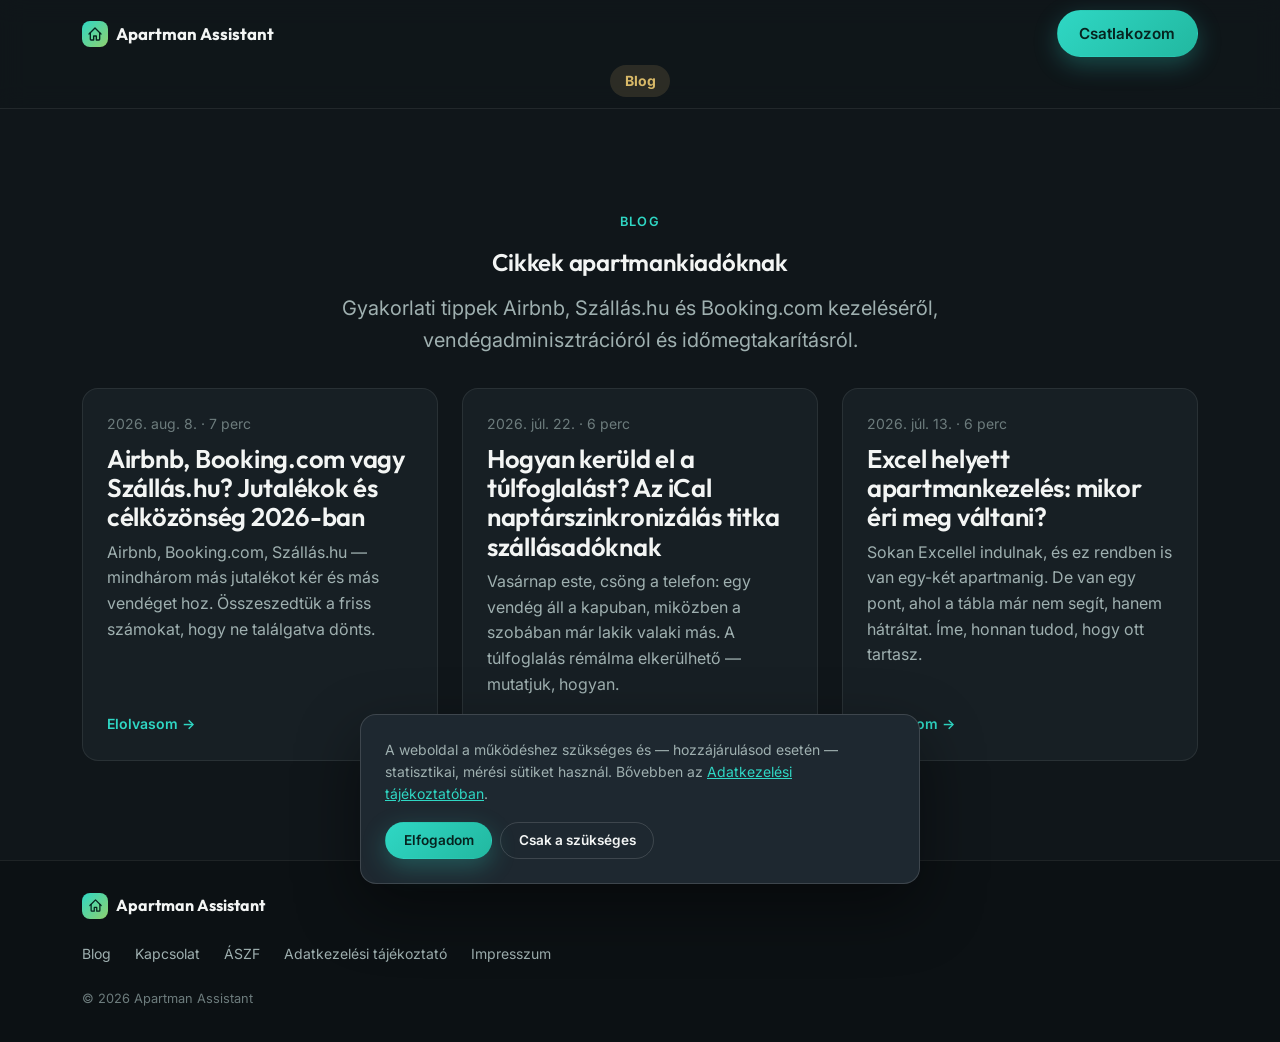
==== commit bb9c246b: "Uj blogcikk: Airbnb vs Booking vs Szallas.hu jutalek osszehasonlitas" ====
--- a/blog/index.html
+++ b/blog/index.html
@@ -55,6 +55,12 @@
       <p class="lead">Gyakorlati tippek Airbnb, Szállás.hu és Booking.com kezeléséről, vendégadminisztrációról és időmegtakarításról.</p>
     </div>
     <div class="blog-grid">
+      <a class="blog-card" href="/blog/airbnb-booking-szallashu-jutalek-osszehasonlitas">
+        <p class="blog-card__meta">2026. aug. 8. · 7 perc</p>
+        <h2 class="blog-card__title">Airbnb, Booking.com vagy Szállás.hu? Jutalékok és célközönség 2026-ban</h2>
+        <p class="blog-card__excerpt">Airbnb, Booking.com, Szállás.hu — mindhárom más jutalékot kér és más vendéget hoz. Összeszedtük a friss számokat, hogy ne találgatva dönts.</p>
+        <span class="blog-card__link">Elolvasom →</span>
+      </a>
       <a class="blog-card" href="/blog/hogyan-keruld-el-a-tulfoglalast">
         <p class="blog-card__meta">2026. júl. 22. · 6 perc</p>
         <h2 class="blog-card__title">Hogyan kerüld el a túlfoglalást? Az iCal naptárszinkronizálás titka szállásadóknak</h2>
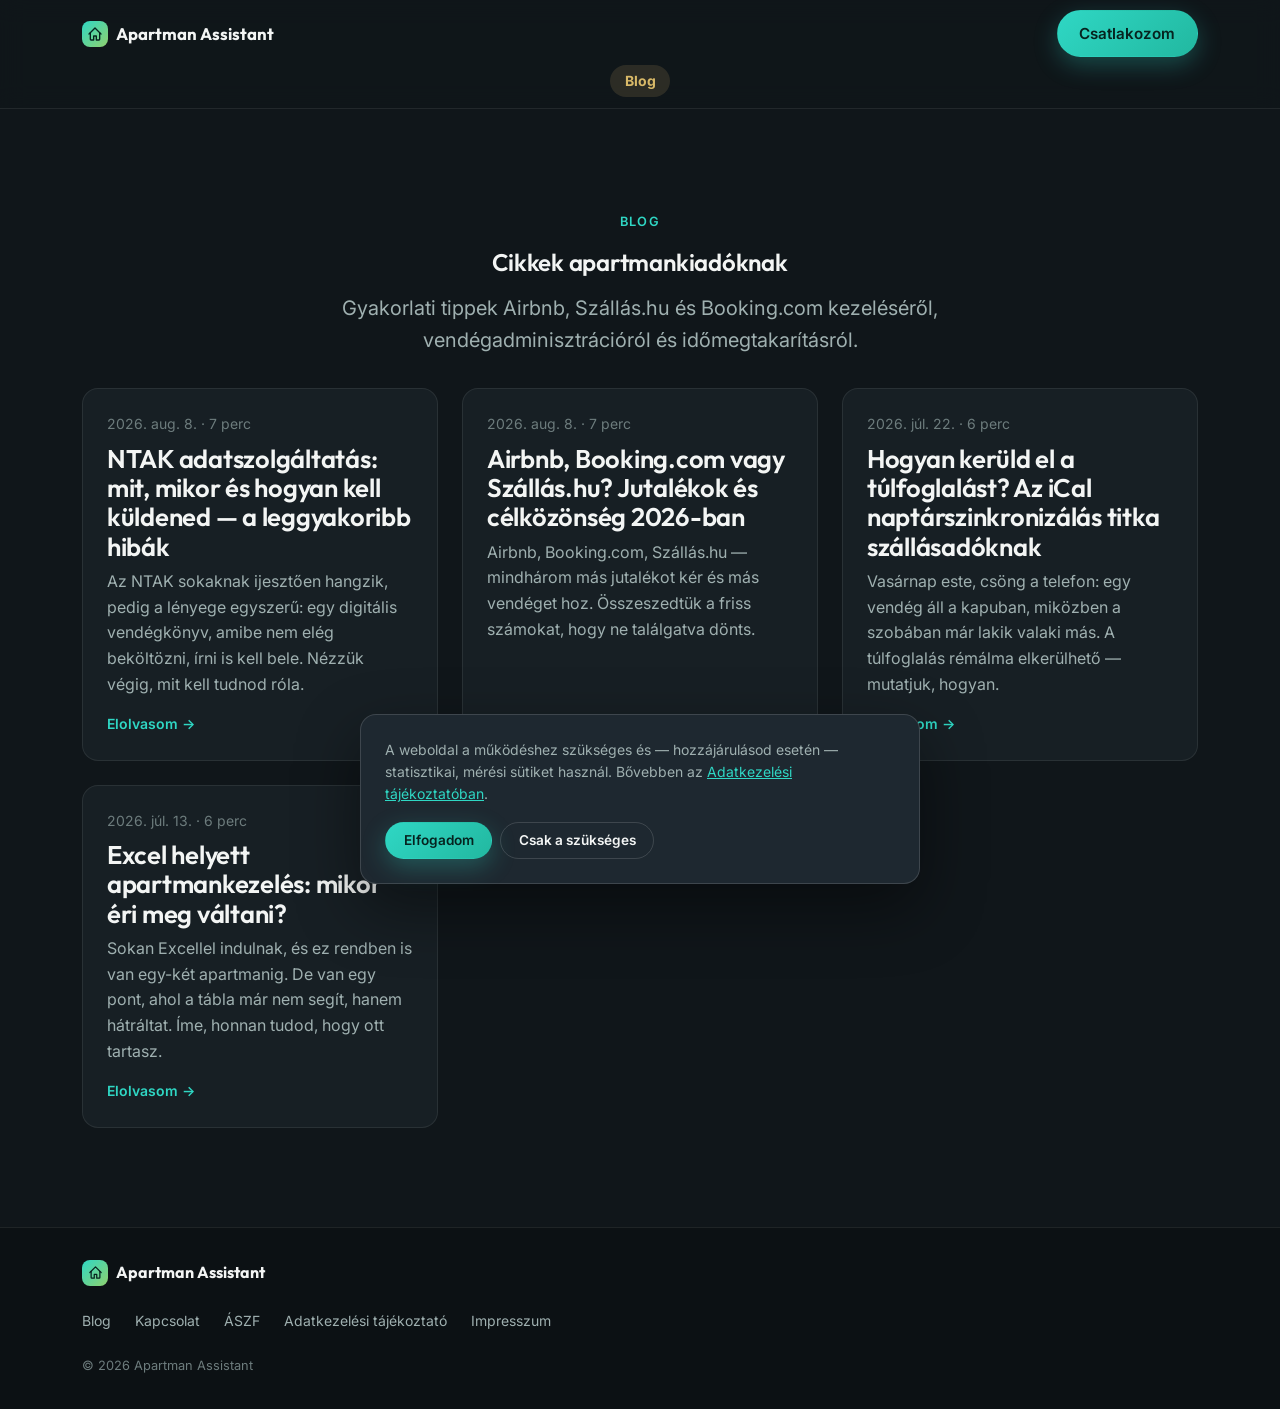
==== commit 5cdc9fff: "Uj blogcikk: NTAK adatszolgaltatas magyarazat" ====
--- a/blog/index.html
+++ b/blog/index.html
@@ -55,6 +55,12 @@
       <p class="lead">Gyakorlati tippek Airbnb, Szállás.hu és Booking.com kezeléséről, vendégadminisztrációról és időmegtakarításról.</p>
     </div>
     <div class="blog-grid">
+      <a class="blog-card" href="/blog/ntak-adatszolgaltatas-magyarazat-szallasadoknak">
+        <p class="blog-card__meta">2026. aug. 8. · 7 perc</p>
+        <h2 class="blog-card__title">NTAK adatszolgáltatás: mit, mikor és hogyan kell küldened — a leggyakoribb hibák</h2>
+        <p class="blog-card__excerpt">Az NTAK sokaknak ijesztően hangzik, pedig a lényege egyszerű: egy digitális vendégkönyv, amibe nem elég beköltözni, írni is kell bele. Nézzük végig, mit kell tudnod róla.</p>
+        <span class="blog-card__link">Elolvasom →</span>
+      </a>
       <a class="blog-card" href="/blog/airbnb-booking-szallashu-jutalek-osszehasonlitas">
         <p class="blog-card__meta">2026. aug. 8. · 7 perc</p>
         <h2 class="blog-card__title">Airbnb, Booking.com vagy Szállás.hu? Jutalékok és célközönség 2026-ban</h2>
